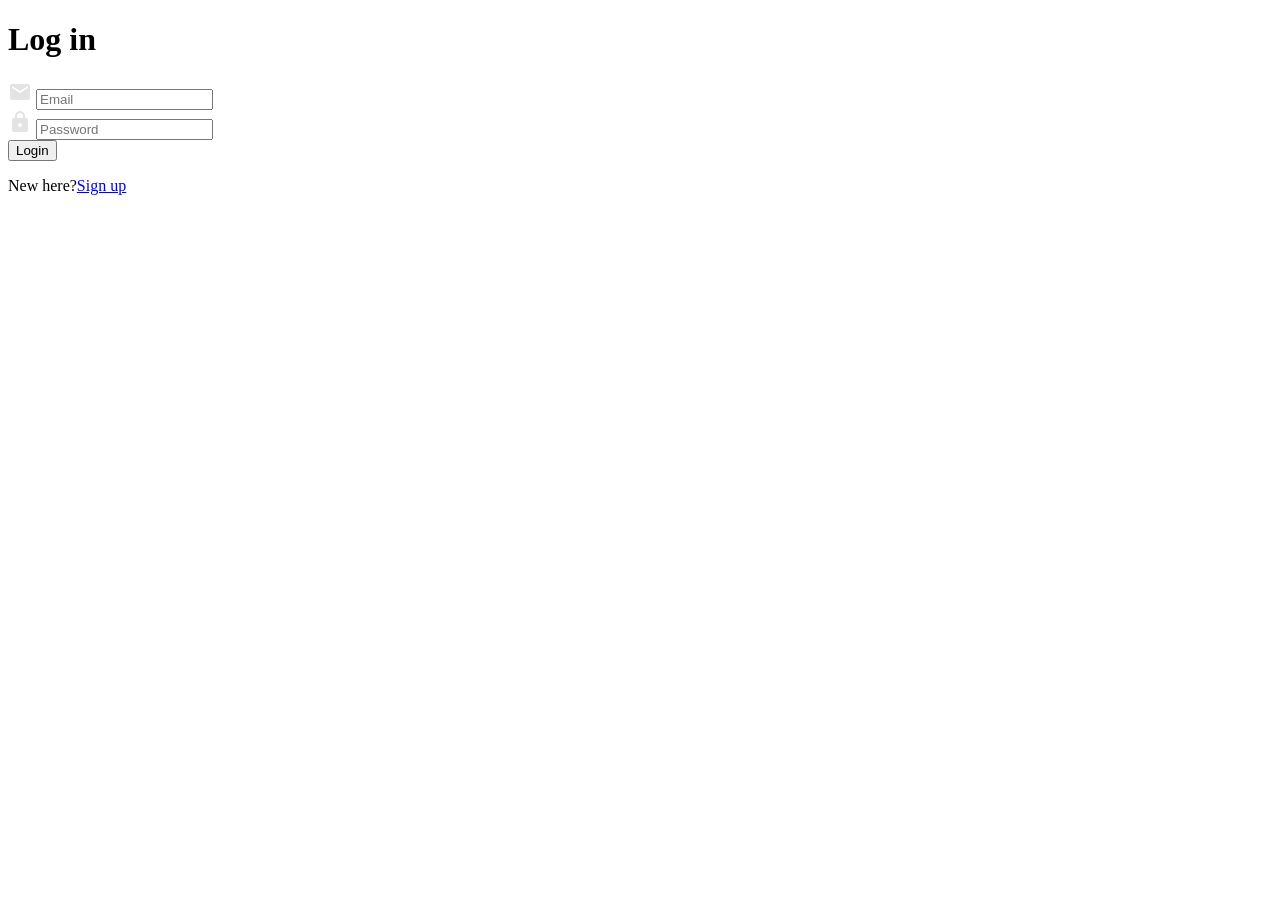
==== public/login.html @ 344b0355 "Implement login and signup forms with validation and styling" ====
<!DOCTYPE html>
<html lang="en">
<head>
    <meta charset="UTF-8">
    <meta name="viewport" content="width=device-width, initial-scale=1.0">
    <title>Fridgechef - Login</title>
    <link rel="stylesheet" href="css/style.css">
    <script type="text/javascript" src="validation.js" defer></script>
</head>
<body>
    <div class = "wrapper">
        <h1> Log in</h1>
        <p id = "error-message"></p>
        <form id="form">
            <div> 
                <label for = "email-input">
                    <svg xmlns="http://www.w3.org/2000/svg" height="24px" viewBox="0 -960 960 960" width="24px" fill="#e3e3e3"><path d="M160-160q-33 0-56.5-23.5T80-240v-480q0-33 23.5-56.5T160-800h640q33 0 56.5 23.5T880-720v480q0 33-23.5 56.5T800-160H160Zm320-280 320-200v-80L480-520 160-720v80l320 200Z"/></svg>
                </label>
                <input  type ="email" name = "email" id="email-input" placeholder="Email">
            </div>
            <div >
                <label for="password-input">
                    <svg xmlns="http://www.w3.org/2000/svg" height="24px" viewBox="0 -960 960 960" width="24px" fill="#e3e3e3"><path d="M240-80q-33 0-56.5-23.5T160-160v-400q0-33 23.5-56.5T240-640h40v-80q0-83 58.5-141.5T480-920q83 0 141.5 58.5T680-720v80h40q33 0 56.5 23.5T800-560v400q0 33-23.5 56.5T720-80H240Zm296.5-223.5Q560-327 560-360t-23.5-56.5Q513-440 480-440t-56.5 23.5Q400-393 400-360t23.5 56.5Q447-280 480-280t56.5-23.5ZM360-640h240v-80q0-50-35-85t-85-35q-50 0-85 35t-35 85v80Z"/></svg>
                </label>
                <input  type ="password" name = "password" id="password-input" placeholder="Password">
            </div>
            <button type="submit">Login</button>
        </form>
        <p>New here?<a href="signup.html">Sign up</a></p>
    </div>
</body>
</html>
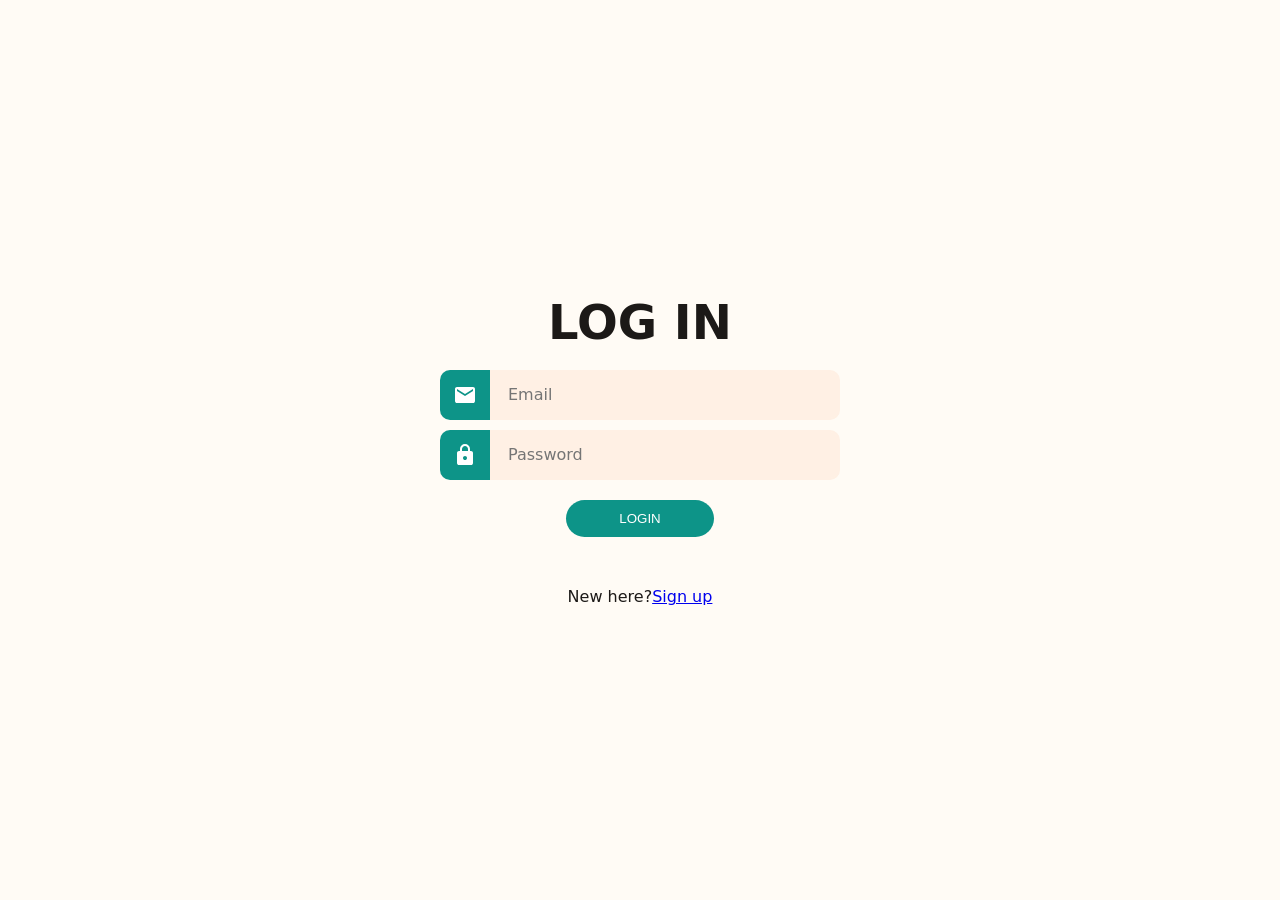
==== commit 3f667450: "Refactor CSS and improve form validation logic" ====
--- a/public/login.html
+++ b/public/login.html
@@ -5,7 +5,7 @@
     <meta name="viewport" content="width=device-width, initial-scale=1.0">
     <title>Fridgechef - Login</title>
     <link rel="stylesheet" href="css/style.css">
-    <script type="text/javascript" src="validation.js" defer></script>
+    <script src="js/validation.js" defer></script>
 </head>
 <body>
     <div class = "wrapper">
@@ -29,4 +29,4 @@
         <p>New here?<a href="signup.html">Sign up</a></p>
     </div>
 </body>
-</html>+</html>
--- a/public/css/style.css
+++ b/public/css/style.css
@@ -0,0 +1,118 @@
+@import "base.css";
+
+*{
+    margin: 0;
+    padding: 0;
+}
+
+html{
+    font-family: var(--font-body);
+    font-size: var(--font-size-body);
+    color: var(--color-text); 
+    text-align: center;
+}
+
+body{
+    
+    min-height: 100vh;
+}
+
+.wrapper{
+    background-color: var(--color-bg);
+    box-sizing: border-box;
+    min-height: 100vh;
+    min-height: 100dvh;
+    width: 100%;
+    padding: 10px;
+    display: flex;
+    flex-direction: column;
+    align-items:center;
+    justify-content:center;
+
+}
+
+h1{
+    font-size: 3.0rem;
+    font-weight: 900;
+    text-transform:uppercase;
+}
+
+form{
+    width:min(400px, 100%);
+    margin-top: 20px;
+    margin-bottom:50px;
+    display:flex;
+    flex-direction:column;
+    align-items:center;
+    gap:10px;
+}
+
+form > div{
+    width:100%;
+    display:flex;
+    justify-content: center;   
+}
+
+form label {
+    flex-shrink: 0;
+    height:50px;
+    width:50px;
+    display:flex;
+    background-color: var(--color-accent);
+    align-items:center;
+    justify-content:center;
+    font-size: 1rem;
+    font-weight: 500;
+    border-radius: 10px 0 0 10px;
+    margin: 0;
+}
+
+svg{
+    display:flex;
+    fill: white;
+}
+
+form input{
+    box-sizing:border-box;
+    flex-grow:1;
+    min-width:0;
+    height:50px;
+    padding:1em;
+    font:inherit;
+    border-radius: 0 10px 10px 0;
+    border: 2px solid var(--color-primary-soft);
+    background-color:var(--color-primary-soft);
+    transition: 150ms ease;
+}
+
+form input:hover{
+    border: 2px solid var(--color-accent);
+}
+
+form input:focus{
+    outline:none;
+}
+
+form button{
+    margin-top:10px;
+    border:none;
+    border-radius: 1000px;
+    padding:0.85em 4em;
+    background-color: var(--color-accent);
+    color: var(--color-surface);
+    text-transform:uppercase;
+    cursor:pointer;
+}
+
+form button:focus{
+    outline:none;
+}
+
+form div.incorrect label{
+    background-color: var(--color-danger);
+}
+
+form div.incorrect input{
+    border-color: var(--color-danger);
+    background-color: var(--color-danger-soft);
+}
